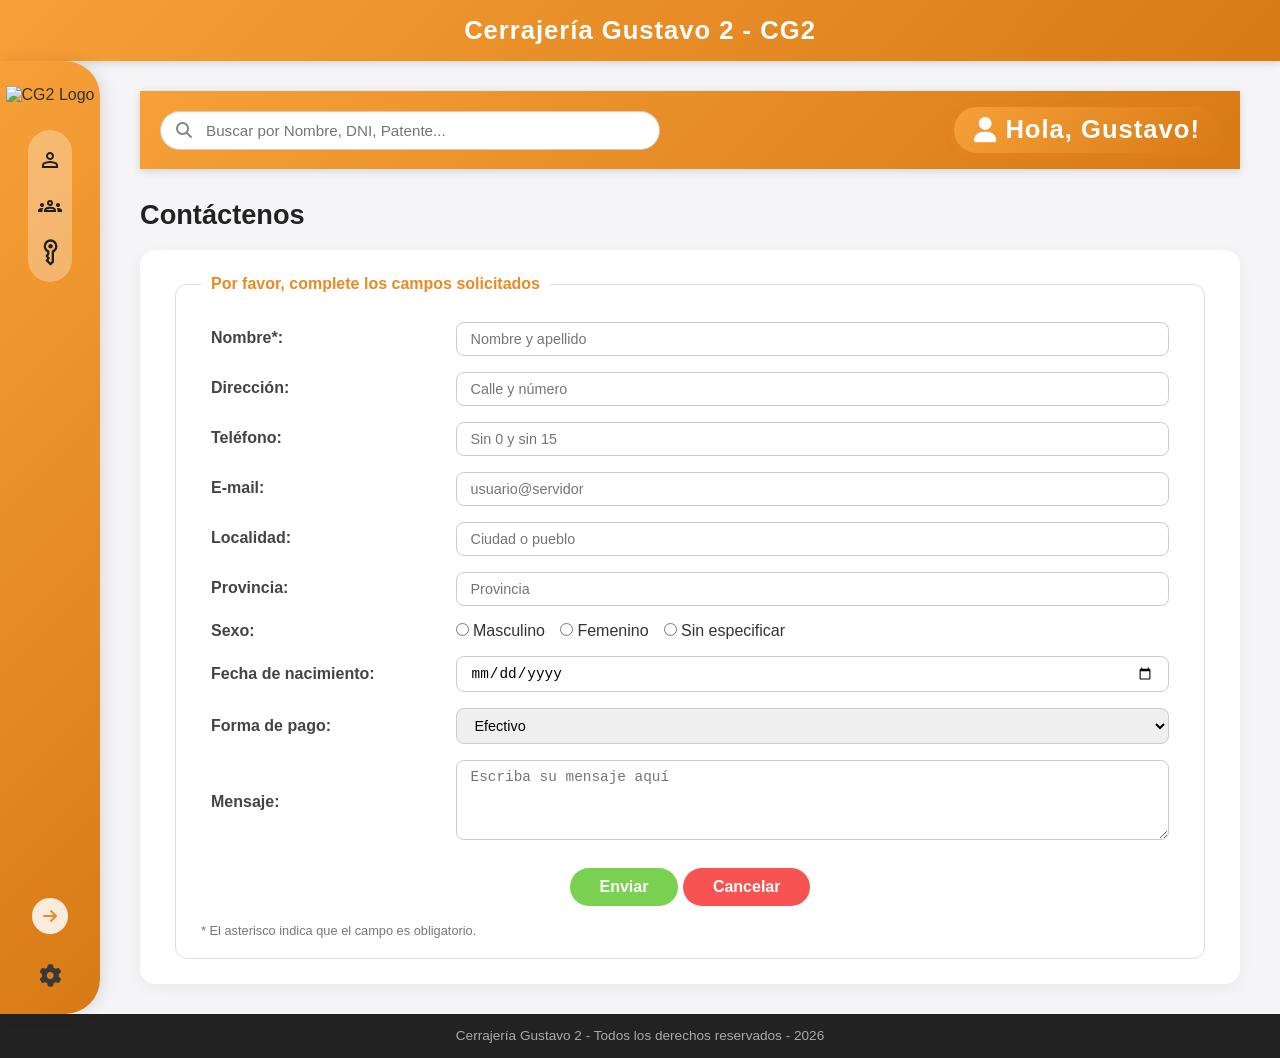
==== contactenos.html @ 42f27be4 "Add files via upload" ====
<!DOCTYPE html>
<html lang="es">
<head>
    <meta charset="UTF-8">
    <meta name="viewport" content="width=device-width, initial-scale=1.0">
    <title>Cerrajería Gustavo 2 - Contáctenos</title>
    <link rel="stylesheet" href="./css/normalize.css">
    <link rel="stylesheet" href="./css/estilos.css">
    <link rel="stylesheet" href="https://cdnjs.cloudflare.com/ajax/libs/font-awesome/6.4.0/css/all.min.css">
</head>
<body>
    <header>
        Cerrajería Gustavo 2 - CG2
    </header>

    <div class="app-container">
        
        <!-- BARRA LATERAL (SIDEBAR CG2) -->
        <aside class="sidebar">
            <div class="logo-container">
                <img src="./imagenes/logo-cg2.png" alt="CG2 Logo" class="sidebar-logo">
            </div>

            <nav class="sidebar-nav">
                <div class="nav-card">
                    <!-- Carpeta / Inicio: clientes-cg2 -->
                    <a href="./index.html" class="nav-item" title="Gestión de Clientes">
                        <img src="./imagenes/clientes-cg2.svg" alt="Clientes" class="nav-icon-img">
                    </a>
                    <!-- Personita / Nosotros: nosotros-cg2 -->
                    <a href="./nosotros.html" class="nav-item" title="Nosotros">
                        <img src="./imagenes/nosotros-cg2.svg" alt="Nosotros" class="nav-icon-img">
                    </a>
                    <!-- Candado / Contacto: llave-cg2 (Activo) -->
                    <a href="./contactenos.html" class="nav-item active" title="Contáctenos">
                        <img src="./imagenes/llave-cg2.svg" alt="Contáctenos" class="nav-icon-img">
                    </a>
                </div>
            </nav>

            <a href="#" class="sidebar-arrow">
                <i class="fa-solid fa-arrow-right"></i>
            </a>

            <div class="sidebar-bottom">
                <a href="#" class="settings-btn" title="Configuración">
                    <i class="fa-solid fa-gear"></i>
                </a>
            </div>
        </aside>

        <!-- CONTENIDO PRINCIPAL -->
        <main class="main-content">
            
            <!-- HEADER SUPERIOR -->
            <header class="top-bar">
                <div class="search-box">
                    <i class="fa-solid fa-magnifying-glass search-icon"></i>
                    <input type="text" placeholder="Buscar por Nombre, DNI, Patente...">
                </div>

                <div class="user-badge">
                    <i class="fa-solid fa-user user-icon"></i>
                    <span>Hola, Gustavo!</span>
                </div>
            </header>

            <!-- SECCIÓN FORMULARIO DE CONTACTO CG2 -->
            <section class="content-body">
                <div class="section-header">
                    <h2>Contáctenos</h2>
                </div>

                <div class="contact-card-cg2">
                    <form action="mailto:info@cerrazeriagustavodos.com" method="post" id="form-contacto">
                        <fieldset class="fieldset-cg2">
                            <legend class="legend-cg2">Por favor, complete los campos solicitados</legend>
                            
                            <table class="tabla-formulario-cg2">
                                <tr>
                                    <td><label for="nombre">Nombre*:</label></td>
                                    <td>
                                        <input 
                                            type="text" 
                                            placeholder="Nombre y apellido" 
                                            name="nombre" 
                                            id="nombre" 
                                            class="input-cg2-form" 
                                            required 
                                        />
                                    </td>
                                </tr>
                                <tr>
                                    <td><label for="direccion">Dirección:</label></td>
                                    <td>
                                        <input 
                                            type="text" 
                                            placeholder="Calle y número" 
                                            name="direccion" 
                                            id="direccion" 
                                            class="input-cg2-form" 
                                        />
                                    </td>
                                </tr>
                                <tr>
                                    <td><label for="telefono">Teléfono:</label></td>
                                    <td>
                                        <input 
                                            type="tel" 
                                            placeholder="Sin 0 y sin 15" 
                                            name="telefono" 
                                            id="telefono" 
                                            class="input-cg2-form" 
                                        />
                                    </td>
                                </tr>
                                <tr>
                                    <td><label for="email">E-mail:</label></td>
                                    <td>
                                        <input 
                                            type="email" 
                                            placeholder="usuario@servidor" 
                                            name="email" 
                                            id="email" 
                                            class="input-cg2-form" 
                                        />
                                    </td>
                                </tr>
                                <tr>
                                    <td><label for="localidad">Localidad:</label></td>
                                    <td>
                                        <input 
                                            type="text" 
                                            placeholder="Ciudad o pueblo" 
                                            name="localidad" 
                                            id="localidad" 
                                            class="input-cg2-form" 
                                        />
                                    </td>
                                </tr>
                                <tr>
                                    <td><label for="provincia">Provincia:</label></td>
                                    <td>
                                        <input 
                                            type="text" 
                                            placeholder="Provincia" 
                                            name="provincia" 
                                            id="provincia" 
                                            class="input-cg2-form" 
                                        />
                                    </td>
                                </tr>
                                <tr>
                                    <td><label>Sexo:</label></td>
                                    <td class="radio-group-cg2">
                                        <label><input type="radio" name="sexo" id="sexo_m" value="Masculino" /> Masculino</label>
                                        <label><input type="radio" name="sexo" id="sexo_f" value="Femenino" /> Femenino</label>
                                        <label><input type="radio" name="sexo" id="sexo_s" value="Sin especificar" /> Sin especificar</label>
                                    </td>
                                </tr>
                                <tr>
                                    <td><label for="fnac">Fecha de nacimiento:</label></td>
                                    <td>
                                        <input 
                                            type="date" 
                                            name="fnac" 
                                            id="fnac" 
                                            class="input-cg2-form" 
                                        />
                                    </td>
                                </tr>
                                <tr>
                                    <td><label for="formapago">Forma de pago:</label></td>
                                    <td>
                                        <select name="formapago" id="formapago" class="select-cg2-form">
                                            <option value="Efectivo">Efectivo</option>
                                            <option value="Transferencia">Transferencia</option>
                                            <option value="Tarjeta">Tarjeta</option>
                                            <option value="Depósito">Depósito</option>
                                            <option value="Rapipago / Pago Fácil">Rapipago / Pago Fácil</option>
                                        </select>
                                    </td>
                                </tr>
                                <tr>
                                    <td><label for="mensaje">Mensaje:</label></td>
                                    <td>
                                        <textarea 
                                            name="mensaje" 
                                            id="mensaje" 
                                            placeholder="Escriba su mensaje aquí" 
                                            class="textarea-cg2-form"></textarea>
                                    </td>
                                </tr>
                                <tr>
                                    <td colspan="2" class="form-buttons-cell">
                                        <input type="submit" value="Enviar" class="btn-modal btn-save" />
                                        <input type="reset" value="Cancelar" class="btn-modal btn-cancel" />
                                    </td>
                                </tr>
                            </table>
                            <p class="form-note-cg2">* El asterisco indica que el campo es obligatorio.</p>
                        </fieldset>
                    </form>
                </div>
            </section>
        </main>
    </div>

    <footer>
        <p>Cerrajería Gustavo 2 - Todos los derechos reservados - 2026</p>
    </footer>
</body>
</html>
---- css/estilos.css ----
/* ==========================================================================
   CERRAJERÍA GUSTAVO 2 (CG2) - HOJA DE ESTILOS GENERAL
   ========================================================================== */

:root {
    --color-orange-main: #e88b23;
    --color-orange-gradient: linear-gradient(135deg, #f7a038 0%, #d87a15 100%);
    --color-dark-bg: #383838;
    --color-card-bg: #4a4a4a;
    --color-text-white: #ffffff;
    --color-btn-green: #7ad151;
    --color-btn-red: #f85353;
    --color-bg-light: #f5f5f7;
    --font-family: 'Segoe UI', Tahoma, Geneva, Verdana, sans-serif;
}

* {
    box-sizing: border-box;
    margin: 0;
    padding: 0;
}

body {
    font-family: var(--font-family);
    background-color: var(--color-bg-light);
    color: #333;
    min-height: 100vh;
    display: flex;
    flex-direction: column;
}

/* ==========================================================================
   HEADER Y MENÚ DE NAVEGACIÓN SUPERIOR (Agregado en los HTMLs)
   ========================================================================== */

header {
    background: var(--color-orange-gradient);
    color: var(--color-text-white);
    text-align: center;
    padding: 16px 20px;
    font-size: 1.6rem;
    font-weight: bold;
    letter-spacing: 1px;
    box-shadow: 0 2px 8px rgba(0, 0, 0, 0.15);
}

.menu {
    background-color: var(--color-dark-bg);
    padding: 10px 0;
    box-shadow: 0 4px 6px rgba(0, 0, 0, 0.1);
}

.contenedor {
    max-width: 1200px;
    margin: 0 auto;
    padding: 0 20px;
}

.menu-flex {
    list-style: none;
    display: flex;
    justify-content: center;
    gap: 25px;
}

.menu-flex a {
    color: var(--color-text-white);
    text-decoration: none;
    font-weight: 600;
    font-size: 1rem;
    padding: 6px 16px;
    border-radius: 20px;
    transition: all 0.3s ease;
}

.menu-flex a:hover {
    background-color: var(--color-orange-main);
    color: #fff;
}

/* ==========================================================================
   ESTRUCTURA DE APLICACIÓN (SIDEBAR + CONTENIDO PRINCIPAL)
   ========================================================================== */

.app-container {
    display: flex;
    flex: 1;
    min-height: calc(100vh - 120px);
}

/* Barra lateral naranja (Sidebar CG2) */
.sidebar {
    width: 100px;
    background: var(--color-orange-gradient);
    border-top-right-radius: 35px;
    border-bottom-right-radius: 35px;
    display: flex;
    flex-direction: column;
    align-items: center;
    padding: 25px 0;
    position: relative;
    box-shadow: 4px 0 15px rgba(0, 0, 0, 0.1);
}

.logo-container {
    margin-bottom: 25px;
}

.sidebar-logo {
    width: 60px;
    height: auto;
}

.sidebar-nav {
    width: 100%;
    display: flex;
    justify-content: center;
}

.nav-card {
    background: rgba(255, 255, 255, 0.3);
    backdrop-filter: blur(5px);
    border-radius: 30px;
    padding: 18px 10px;
    display: flex;
    flex-direction: column;
    gap: 22px;
    align-items: center;
}

.nav-item {
    color: var(--color-dark-bg);
    font-size: 1.5rem;
    transition: transform 0.2s, color 0.2s;
    text-decoration: none;
}

.nav-item.active,
.nav-item:hover {
    color: #fff;
    transform: scale(1.15);
}

.sidebar-arrow {
    background-color: rgba(255, 255, 255, 0.85);
    color: var(--color-orange-main);
    width: 36px;
    height: 36px;
    border-radius: 50%;
    display: flex;
    align-items: center;
    justify-content: center;
    margin-top: auto;
    margin-bottom: 20px;
    text-decoration: none;
    font-size: 1rem;
    transition: all 0.3s ease;
}

.sidebar-arrow:hover {
    background-color: #fff;
    transform: translateX(3px);
}

.sidebar-bottom {
    margin-top: 10px;
}

.settings-btn {
    color: var(--color-dark-bg);
    font-size: 1.4rem;
    text-decoration: none;
    transition: color 0.3s ease;
}

.settings-btn:hover {
    color: #fff;
}

/* Área de Contenido Principal */
.main-content {
    flex: 1;
    padding: 30px 40px;
    display: flex;
    flex-direction: column;
}

/* Header superior interno (Buscador + Usuario) */
.top-bar {
    display: flex;
    justify-content: space-between;
    align-items: center;
    margin-bottom: 30px;
}

.search-box {
    position: relative;
    width: 55%;
    max-width: 500px;
}

.search-icon {
    position: absolute;
    left: 16px;
    top: 50%;
    transform: translateY(-50%);
    color: #888;
    font-size: 1rem;
}

.search-box input {
    width: 100%;
    padding: 10px 20px 10px 45px;
    border: 1px solid #ccc;
    border-radius: 25px;
    outline: none;
    font-size: 0.95rem;
    background: #fff;
    box-shadow: inset 0 1px 3px rgba(0, 0, 0, 0.05);
}

.user-badge {
    background: var(--color-orange-gradient);
    color: #fff;
    padding: 8px 20px;
    border-radius: 25px;
    display: flex;
    align-items: center;
    gap: 8px;
    font-weight: 600;
    box-shadow: 0 3px 8px rgba(232, 139, 35, 0.3);
}

/* ==========================================================================
   SECCIÓN Y TABLA GESTIÓN DE CLIENTES (index.html)
   ========================================================================== */

.content-body {
    flex: 1;
}

.section-header {
    display: flex;
    justify-content: space-between;
    align-items: center;
    margin-bottom: 20px;
}

.section-header h2 {
    font-size: 1.7rem;
    font-weight: 700;
    color: #222;
}

.btn-primary {
    background: var(--color-orange-gradient);
    color: #fff;
    border: none;
    padding: 10px 22px;
    border-radius: 25px;
    font-size: 0.95rem;
    font-weight: 600;
    cursor: pointer;
    display: flex;
    align-items: center;
    gap: 8px;
    box-shadow: 0 4px 10px rgba(232, 139, 35, 0.3);
    transition: transform 0.2s, box-shadow 0.2s;
}

.btn-primary:hover {
    transform: translateY(-2px);
    box-shadow: 0 6px 14px rgba(232, 139, 35, 0.4);
}

.table-container {
    overflow-x: auto;
}

.tabla-cg2 {
    width: 100%;
    border-collapse: separate;
    border-spacing: 0 10px;
}

.tabla-cg2 th {
    background-color: var(--color-dark-bg);
    color: var(--color-text-white);
    padding: 14px;
    text-align: center;
    font-size: 0.85rem;
    font-weight: 700;
    letter-spacing: 0.5px;
}

.tabla-cg2 th:first-child { border-top-left-radius: 8px; border-bottom-left-radius: 8px; }
.tabla-cg2 th:last-child { border-top-right-radius: 8px; border-bottom-right-radius: 8px; }

.tabla-cg2 td {
    background-color: var(--color-card-bg);
    color: var(--color-text-white);
    padding: 14px;
    text-align: center;
    font-size: 0.9rem;
}

.tabla-cg2 tr td:first-child { border-top-left-radius: 8px; border-bottom-left-radius: 8px; }
.tabla-cg2 tr td:last-child { border-top-right-radius: 8px; border-bottom-right-radius: 8px; }

.actions-cell {
    display: flex;
    justify-content: center;
    gap: 12px;
}

.btn-action {
    background: none;
    border: none;
    color: var(--color-text-white);
    font-size: 1.1rem;
    cursor: pointer;
    transition: color 0.2s, transform 0.2s;
}

.btn-action:hover {
    transform: scale(1.2);
}

.btn-action.edit:hover { color: #f7a038; }
.btn-action.delete:hover { color: var(--color-btn-red); }

/* ==========================================================================
   VENTANAS MODALES (NUEVO, EDITAR, ELIMINAR CLIENTE)
   ========================================================================== */

.modal-overlay {
    position: fixed;
    top: 0;
    left: 0;
    width: 100vw;
    height: 100vh;
    background: rgba(0, 0, 0, 0.4);
    display: none;
    align-items: center;
    justify-content: center;
    z-index: 999;
}

.modal-overlay.active {
    display: flex;
}

.modal-card {
    background: linear-gradient(180deg, #e6e6e6 0%, #cccccc 100%);
    border: 3px solid #111;
    border-radius: 25px;
    width: 100%;
    max-width: 480px;
    padding: 25px 35px;
    box-shadow: 0 10px 30px rgba(0, 0, 0, 0.3);
}

.modal-card h3 {
    text-align: center;
    font-size: 1.6rem;
    font-weight: 800;
    margin-bottom: 20px;
    color: #111;
}

.form-group {
    margin-bottom: 12px;
}

.form-group label {
    display: block;
    font-size: 0.8rem;
    font-weight: 700;
    margin-bottom: 4px;
    color: #222;
}

.form-group input {
    width: 100%;
    padding: 8px 14px;
    border-radius: 20px;
    border: 1px solid #aaa;
    outline: none;
    background: #e8e8e8;
    font-size: 0.9rem;
}

.form-group input.error {
    border: 1.5px solid var(--color-btn-red);
}

.error-msg {
    display: none;
    color: var(--color-btn-red);
    font-size: 0.75rem;
    font-weight: bold;
    margin-top: 3px;
    margin-left: 10px;
}

.modal-footer-note {
    font-size: 0.75rem;
    font-weight: bold;
    color: #444;
    margin-top: 8px;
}

.modal-actions {
    display: flex;
    justify-content: space-around;
    margin-top: 20px;
}

.btn-modal {
    border: none;
    padding: 10px 30px;
    border-radius: 25px;
    font-size: 1rem;
    font-weight: 700;
    cursor: pointer;
    color: #fff;
    transition: transform 0.2s, opacity 0.2s;
}

.btn-save { background-color: var(--color-btn-green); }
.btn-cancel { background-color: var(--color-btn-red); }

.btn-modal:hover {
    transform: translateY(-2px);
    opacity: 0.9;
}

/* Modal Eliminar Especial Naranja Flotante */
.modal-delete-card {
    background: var(--color-orange-gradient);
    border: 2px solid #333;
    text-align: center;
}

.modal-delete-card h3 { color: #111; }

.delete-confirm-text {
    font-size: 1.1rem;
    color: #111;
    margin: 15px 0 25px;
}

/* ==========================================================================
   ESTILOS DE NOSOTROS (nosotros.html)
   ========================================================================== */

.info-card-cg2 {
    background: #fff;
    border-radius: 15px;
    padding: 30px;
    box-shadow: 0 4px 15px rgba(0, 0, 0, 0.05);
}

.info-block h3 {
    color: var(--color-orange-main);
    margin-bottom: 15px;
    font-size: 1.3rem;
}

.info-block p {
    line-height: 1.6;
    margin-bottom: 12px;
    color: #444;
}

.divider-cg2 {
    border: 0;
    height: 1px;
    background: #eee;
    margin: 25px 0;
}

.dl-cg2 dt {
    font-weight: 700;
    color: var(--color-dark-bg);
    margin-top: 10px;
}

.dl-cg2 dd {
    margin-left: 0;
    margin-bottom: 10px;
    color: #666;
}

/* ==========================================================================
   ESTILOS DE CONTACTO (contactenos.html)
   ========================================================================== */

.contact-card-cg2 {
    background: #fff;
    border-radius: 15px;
    padding: 25px 35px;
    box-shadow: 0 4px 15px rgba(0, 0, 0, 0.05);
}

.fieldset-cg2 {
    border: 1px solid #ddd;
    border-radius: 12px;
    padding: 20px 25px;
}

.legend-cg2 {
    font-weight: bold;
    color: var(--color-orange-main);
    padding: 0 10px;
}

.tabla-formulario-cg2 {
    width: 100%;
    border-collapse: collapse;
}

.tabla-formulario-cg2 td {
    padding: 8px 10px;
    vertical-align: middle;
}

.tabla-formulario-cg2 td:first-child {
    width: 25%;
    font-weight: 600;
    color: #444;
}

.input-cg2-form,
.select-cg2-form,
.textarea-cg2-form {
    width: 100%;
    padding: 8px 14px;
    border: 1px solid #ccc;
    border-radius: 8px;
    font-size: 0.9rem;
    outline: none;
}

.textarea-cg2-form {
    height: 80px;
    resize: vertical;
}

.radio-group-cg2 {
    display: flex;
    gap: 15px;
}

.form-buttons-cell {
    text-align: center;
    padding-top: 15px !important;
}

.form-note-cg2 {
    font-size: 0.8rem;
    color: #777;
    margin-top: 10px;
}

/* ==========================================================================
   ESTILOS DE LOGIN Y REGISTRO (login.html Y registro.html)
   ========================================================================== */

.login-body {
    background-color: #f0f0f0;
}

.login-container {
    display: flex;
    max-width: 900px;
    margin: 40px auto;
    background: #fff;
    border-radius: 25px;
    overflow: hidden;
    box-shadow: 0 10px 25px rgba(0, 0, 0, 0.15);
}

.login-left-panel {
    flex: 1;
    background: var(--color-orange-gradient);
    padding: 35px;
    color: #fff;
    display: flex;
    flex-direction: column;
    justify-content: space-between;
}

.brand-header {
    display: flex;
    align-items: center;
    gap: 10px;
}

.brand-logo { width: 40px; }

.brand-url {
    font-size: 0.8rem;
    font-weight: bold;
    letter-spacing: 0.5px;
}

.hero-subtitle {
    font-style: italic;
    font-size: 0.9rem;
    margin-bottom: 8px;
}

.hero-title {
    font-size: 2rem;
    font-weight: 800;
    line-height: 1.2;
}

.decorative-circle {
    width: 40px;
    height: 40px;
    background: rgba(255, 255, 255, 0.85);
    color: var(--color-orange-main);
    border-radius: 50%;
    display: flex;
    align-items: center;
    justify-content: center;
    align-self: flex-end;
}

.login-right-panel {
    flex: 1;
    padding: 45px 35px;
}

.login-welcome {
    text-align: center;
    font-size: 1.7rem;
    color: var(--color-orange-main);
    font-weight: 800;
    margin-bottom: 25px;
}

.form-group-cg2 {
    margin-bottom: 18px;
}

.form-group-cg2 label {
    display: block;
    font-weight: 700;
    font-size: 0.85rem;
    color: var(--color-btn-red);
    margin-bottom: 4px;
}

.input-cg2 {
    width: 100%;
    padding: 10px 18px;
    border-radius: 25px;
    border: 1px solid #ccc;
    outline: none;
    font-size: 0.9rem;
}

.form-check-cg2 {
    display: flex;
    align-items: center;
    gap: 8px;
    margin-bottom: 15px;
    font-size: 0.85rem;
    color: #666;
}

.btn-ingresar {
    width: 100%;
    background-color: #a66a28;
    color: #fff;
    border: none;
    padding: 11px;
    border-radius: 25px;
    font-weight: bold;
    font-size: 0.95rem;
    cursor: pointer;
    margin-top: 10px;
}

.divider-container {
    text-align: center;
    margin: 20px 0 15px;
    border-bottom: 1px solid #ddd;
    line-height: 0.1em;
}

.divider-container span {
    background: #fff;
    padding: 0 10px;
    color: #888;
    font-size: 0.8rem;
}

.social-login {
    display: flex;
    justify-content: center;
    gap: 12px;
}

.social-btn {
    width: 55px;
    height: 32px;
    border: 1px solid #ccc;
    border-radius: 20px;
    display: flex;
    align-items: center;
    justify-content: center;
    color: #333;
    text-decoration: none;
}

.text-orange {
    color: var(--color-orange-main);
    text-decoration: none;
}

/* ==========================================================================
   FOOTER
   ========================================================================== */

footer {
    background-color: #222;
    color: #aaa;
    text-align: center;
    padding: 14px 0;
    font-size: 0.85rem;
    margin-top: auto;
}
.nav-icon-img {
    width: 24px;
    height: 24px;
    object-fit: contain;
    display: block;
}
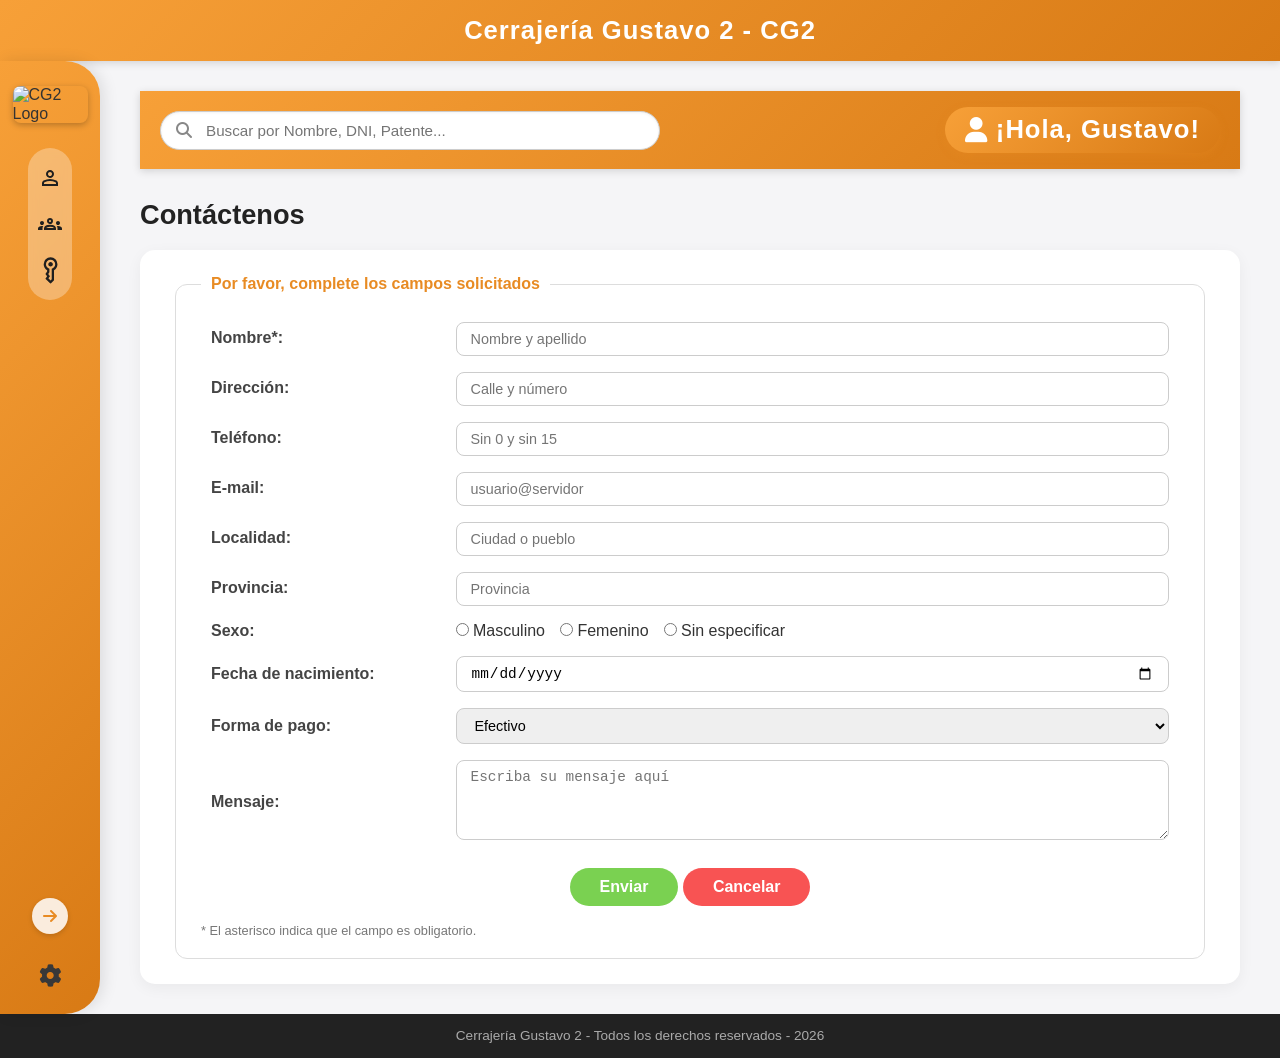
==== commit ecd1b2bc: "Add files via upload" ====
--- a/contactenos.html
+++ b/contactenos.html
@@ -18,7 +18,7 @@
         <!-- BARRA LATERAL (SIDEBAR CG2) -->
         <aside class="sidebar">
             <div class="logo-container">
-                <img src="./imagenes/logo-cg2.png" alt="CG2 Logo" class="sidebar-logo">
+                <img src="./api/logo.php" alt="CG2 Logo" class="sidebar-logo">
             </div>
 
             <nav class="sidebar-nav">
@@ -38,9 +38,10 @@
                 </div>
             </nav>
 
-            <a href="#" class="sidebar-arrow">
+            <!-- Flecha de adorno estilizada (diseño visual de la página) -->
+            <div class="sidebar-arrow" title="Cerrajería Gustavo 2" aria-hidden="true">
                 <i class="fa-solid fa-arrow-right"></i>
-            </a>
+            </div>
 
             <div class="sidebar-bottom">
                 <a href="#" class="settings-btn" title="Configuración">
@@ -59,10 +60,11 @@
                     <input type="text" placeholder="Buscar por Nombre, DNI, Patente...">
                 </div>
 
-                <div class="user-badge">
+                <!-- Botón de usuario para ingresar al login o registro -->
+                <a href="./login.html" class="user-badge" title="Iniciar sesión o Registrarse">
                     <i class="fa-solid fa-user user-icon"></i>
-                    <span>Hola, Gustavo!</span>
-                </div>
+                    <span>¡Hola, Gustavo!</span>
+                </a>
             </header>
 
             <!-- SECCIÓN FORMULARIO DE CONTACTO CG2 -->
@@ -209,5 +211,13 @@
     <footer>
         <p>Cerrajería Gustavo 2 - Todos los derechos reservados - 2026</p>
     </footer>
+
+    <script>
+        document.getElementById('form-contacto').addEventListener('submit', function(e) {
+            e.preventDefault();
+            alert('¡Gracias por contactarte con Cerrajería Gustavo 2! Tu consulta ha sido enviada con éxito.');
+            this.reset();
+        });
+    </script>
 </body>
 </html>
--- a/css/estilos.css
+++ b/css/estilos.css
@@ -107,8 +107,12 @@
 }
 
 .sidebar-logo {
-    width: 60px;
+    width: 75px;
+    max-width: 80px;
     height: auto;
+    border-radius: 8px;
+    box-shadow: 0 2px 6px rgba(0, 0, 0, 0.25);
+    display: block;
 }
 
 .sidebar-nav {
@@ -152,14 +156,11 @@
     justify-content: center;
     margin-top: auto;
     margin-bottom: 20px;
-    text-decoration: none;
     font-size: 1rem;
-    transition: all 0.3s ease;
-}
-
-.sidebar-arrow:hover {
-    background-color: #fff;
-    transform: translateX(3px);
+    cursor: default;
+    pointer-events: none;
+    user-select: none;
+    box-shadow: 0 2px 5px rgba(0, 0, 0, 0.15);
 }
 
 .sidebar-bottom {
@@ -229,6 +230,20 @@
     gap: 8px;
     font-weight: 600;
     box-shadow: 0 3px 8px rgba(232, 139, 35, 0.3);
+    text-decoration: none;
+    cursor: pointer;
+    transition: transform 0.2s, box-shadow 0.2s, filter 0.2s;
+}
+
+.user-badge:hover {
+    transform: translateY(-2px);
+    box-shadow: 0 5px 12px rgba(232, 139, 35, 0.45);
+    filter: brightness(1.08);
+    color: #fff;
+}
+
+.user-badge:active {
+    transform: translateY(0);
 }
 
 /* ==========================================================================
@@ -597,7 +612,12 @@
     gap: 10px;
 }
 
-.brand-logo { width: 40px; }
+.brand-logo { 
+    width: 65px; 
+    height: auto;
+    border-radius: 6px;
+    box-shadow: 0 2px 5px rgba(0, 0, 0, 0.2);
+}
 
 .brand-url {
     font-size: 0.8rem;
